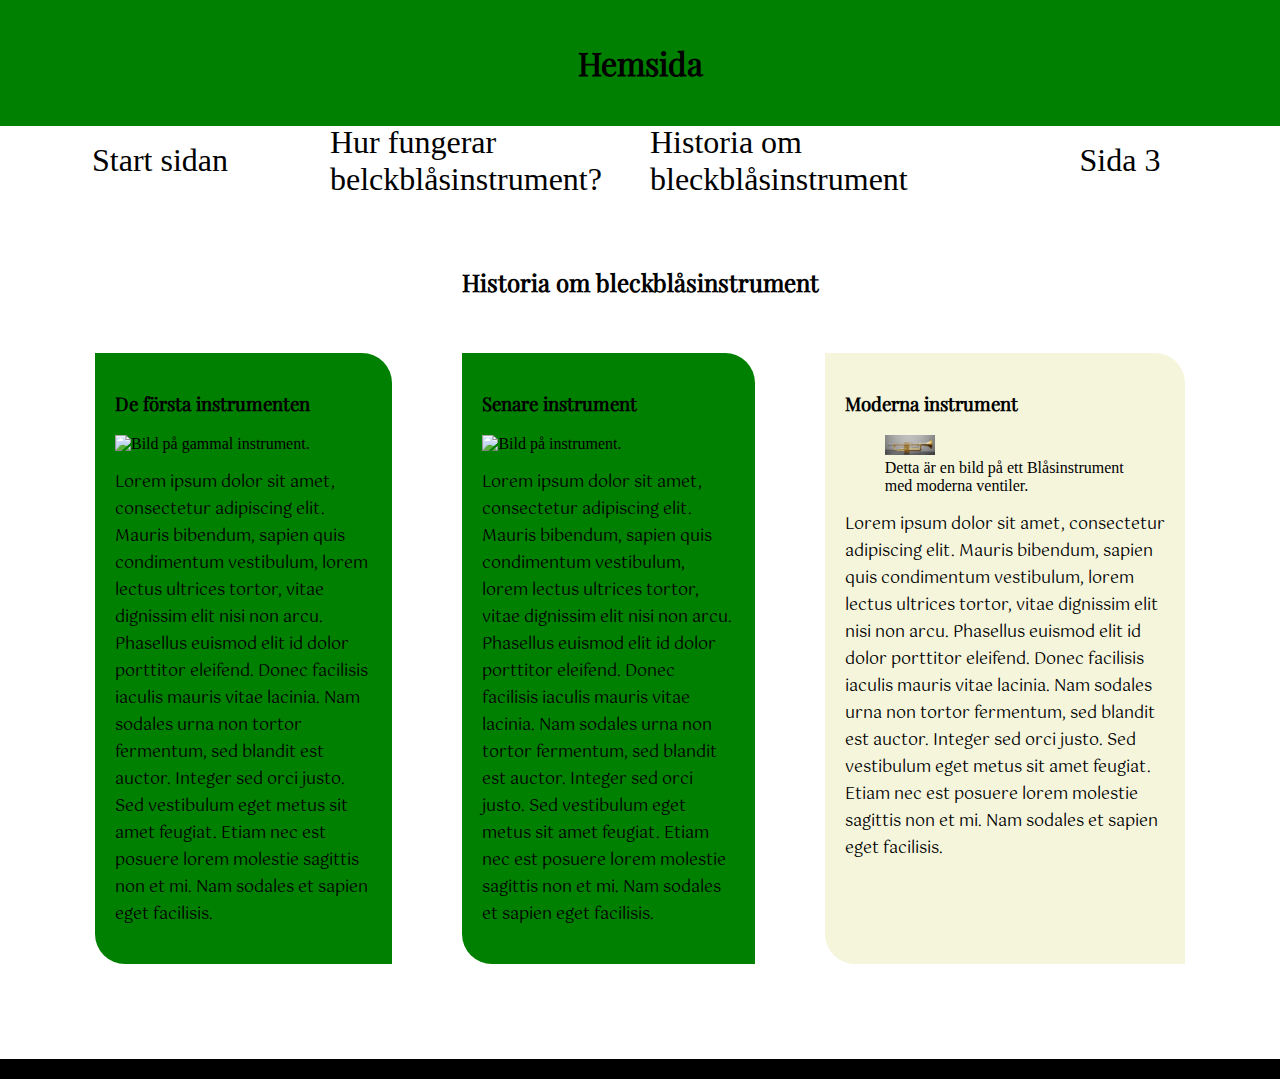
==== historia_om_bleckbalsinstrument.html @ d10e402e "2023-03-24_2" ====
<!DOCTYPE html>
<html lang="en">
<head>
    <meta charset="UTF-8">
    <meta http-equiv="X-UA-Compatible" content="IE=edge">
    <meta name="viewport" content="width=device-width, initial-scale=1.0">
    <title>Historia om bleckblåsinstrument</title>
    <link href="https://fonts.googleapis.com/icon?family=Material+Icons" rel="stylesheet">  
    <link  rel="stylesheet" href="css/style.css">
</head>
<body>
    <header>
        <h1>Hemsida</h1>
        <button class="meny_knapp">menu</button>
    </header>
    <nav>
        <h2 class="nav_h2">Andra sidor</h2>
        <a class="nav_a" href="index.html">Start sidan</a>
        <a class="nav_a" href="hur_fungerar_blekblasinstrument.html">Hur fungerar belckblåsinstrument?</a>
        <a class="nav_a" href="historia_om_bleckbalsinstrument.html">Historia om bleckblåsinstrument</a>
        <a class="nav_a" href="sida3.html">Sida 3</a>
    </nav>
    <div class="lager"></div>
    <main class="main_historia">
        <h2 class="h2_historia">Historia om bleckblåsinstrument</h2>

        <article class="historia_article" id="forsta">
            <h3>De första instrumenten</h3>
            
            <img src="" alt="Bild på gammal instrument.">
            
            <p>Lorem ipsum dolor sit amet, consectetur adipiscing elit. Mauris bibendum, sapien quis condimentum vestibulum, lorem lectus ultrices tortor, vitae dignissim elit nisi non arcu. Phasellus euismod elit id dolor porttitor eleifend. Donec facilisis iaculis mauris vitae lacinia. Nam sodales urna non tortor fermentum, sed blandit est auctor. Integer sed orci justo. Sed vestibulum eget metus sit amet feugiat. Etiam nec est posuere lorem molestie sagittis non et mi. Nam sodales et sapien eget facilisis.

            </p>
        </article>

        <article  class="historia_article" id="senare">
            <h3>Senare instrument</h3>
            
            <img src="" alt="Bild på instrument.">
            
            <p>Lorem ipsum dolor sit amet, consectetur adipiscing elit. Mauris bibendum, sapien quis condimentum vestibulum, lorem lectus ultrices tortor, vitae dignissim elit nisi non arcu. Phasellus euismod elit id dolor porttitor eleifend. Donec facilisis iaculis mauris vitae lacinia. Nam sodales urna non tortor fermentum, sed blandit est auctor. Integer sed orci justo. Sed vestibulum eget metus sit amet feugiat. Etiam nec est posuere lorem molestie sagittis non et mi. Nam sodales et sapien eget facilisis.

            </p>
        </article>

        <article class="historia_article" id="moderna">
            <h3>Moderna instrument</h3>
            <figure>
            <img src="img/trumpet.jpg" alt="En modern trumpet">
            <figcaption>Detta är en bild på ett Blåsinstrument med moderna ventiler.</figcaption>
            </figure>
            
            <p>Lorem ipsum dolor sit amet, consectetur adipiscing elit. Mauris bibendum, sapien quis condimentum vestibulum, lorem lectus ultrices tortor, vitae dignissim elit nisi non arcu. Phasellus euismod elit id dolor porttitor eleifend. Donec facilisis iaculis mauris vitae lacinia. Nam sodales urna non tortor fermentum, sed blandit est auctor. Integer sed orci justo. Sed vestibulum eget metus sit amet feugiat. Etiam nec est posuere lorem molestie sagittis non et mi. Nam sodales et sapien eget facilisis.

            </p>
        </article>
    </main>


    
    <footer>
        
    </footer>

    
    
    <script src="js/main.js"></script>    


</body>
</html>
---- css/style.css ----
@font-face {
    font-family: 'playfair_display';
    src: url('../fonter/PlayfairDisplay-Regular.ttf');
}

@font-face {
    font-family: 'gotu';
    src: url('../fonter/Gotu-Regular.ttf');
}

h1{
    font-family: 'playfair_display';
    font-weight: 900;
}

h2{
    font-family: 'playfair_display';
    font-weight: 800;
}

h3{
    
    font-family: 'playfair_display';
}
p{
    font-family: 'gotu';
}

body{
    margin: 0px;
    display: grid;

    grid-template-areas: 
    "hd"
    "nav"
    "main"
    "ft"
    ;
}
header{
    padding: 20px;
    background-color: green;
    display: flex;
    justify-content: center;
    grid-area: hd;
}



nav{
    display: flex;
    grid-area: nav;
    height: 60px;
    /* background-color: black; */
}

main{
    
    grid-area: main;
    margin: 20px;
    padding: 40px;
    
}

.hur_h2{
    grid-area: h2;
}

.main_hur{
    display: grid;
    grid-template-columns: 100%;
    grid-template-areas: 
    "h2"
    "natur"
    "grepp"
    "ft"
    ;
}

img{
    width: 50px;
}


footer{
    grid-area: ft;
    height: 20px;
    background-color: black;
}

.nav_a{
    background-color: white;
    color: black;
    text-decoration: none;
    width: 25%;
    display: flex;
    justify-content: center;
    align-items: center;
    height: 50px;
    padding: 10px;
    font-size: 2rem;

}

.nav_a:hover{
    background-color: rgb(201, 201, 201);
    transition: 2s;
}

.meny_knapp{
    display: none;
}



.nav_h2{
    display: none;
}


button:hover{
    cursor: pointer;
} 

.greppsystem_div{
    background-color: blueviolet;
    border-radius: 0px 30px 0px 30px;
    padding: 20px;
    margin: 30px;
    
}


.naturtonserien{
    width: 30px;
    border-radius: 0px 30px 0px 30px;
    grid-area: natur;

}

.trumpet{
    width: 30px;
}

.trombon{
    width: 10vw;
    border-radius: 0px 30px 0px 30px;
}

.hur_fungerar{
    width: 65%;
    border-radius: 0px 30px 0px 30px;
    background-color: gold;
    padding: 15px;
    margin: 20px;
}


#greppsystem{
    width: auto;
    grid-area: grepp;
    display: grid;

    grid-template-areas: 
    "grepp grepp grepp"
    "gaffel svenska drag"
    ;
    
}

.h3_grepp{
    grid-area: grepp;
}

#gaffelgrepp{
    grid-area: gaffel;
}

#svenskagrepp{
    grid-area: svenska;
}

#dragbygel{
    grid-area: drag;
}

.main_historia{
    display: grid;

    grid-template-areas: 
        " h2_hi h2_hi h2_hi"
        "fo se mo"
        
    ;

}

.h2_historia{
    grid-area: h2_hi;
    display: flex;
    justify-content: center;

}


.historia_article{
    margin: 35px;
    padding: 20px;
    border-radius: 0px 30px 0px 30px;
}

#forsta{
    background-color: green;  
    grid-area: fo;
}

#senare{
    background-color: green;
    grid-area: se;
}


#moderna{
    background-color: beige;
    grid-area: mo;
}


@media screen and (max-width: 600px) {

    .meny_knapp{
        display: block;
        font-size: 4rem;
        font-family: 'Material Icons';
        border: none;
    }

    header{
        justify-content: space-between;
    }

    .nav_a{
        border: none;
        height: auto;
        margin: 20px;
        width: auto; 
        padding: 10px;
    }

    nav{
        top: -190vh;
        right: 0px;
        position: fixed;
        background-color: pink;
        height: 75vh;
        width: 100%;
        transition: 1s;
        display: flex;
        flex-direction: column;
        align-items: center;
        z-index: 2;
    }


    .nav_transition{
        top: 0vw;
        transition: 1s;
    }
    .lager{
        z-index: -1;
        display: none;
    }
    
    .lager_show{
        z-index: 1;
        background-color: rgba(0, 0, 0, 0.7);
        position: fixed;
        display: block;
        width: 100%;
        height: 100%;
    }
    .nav_h2{
        display: block;
    }


    .main_historia{
    
        grid-template-areas: 
            " h2_hi"
            "fo "
            "se "
            "mo"
            
        ;
    
    }

    
#greppsystem{
    grid-template-areas: 
    "grepp"
    "gaffel" 
    "svenska" 
    "drag"
    ;
}

    
    
}
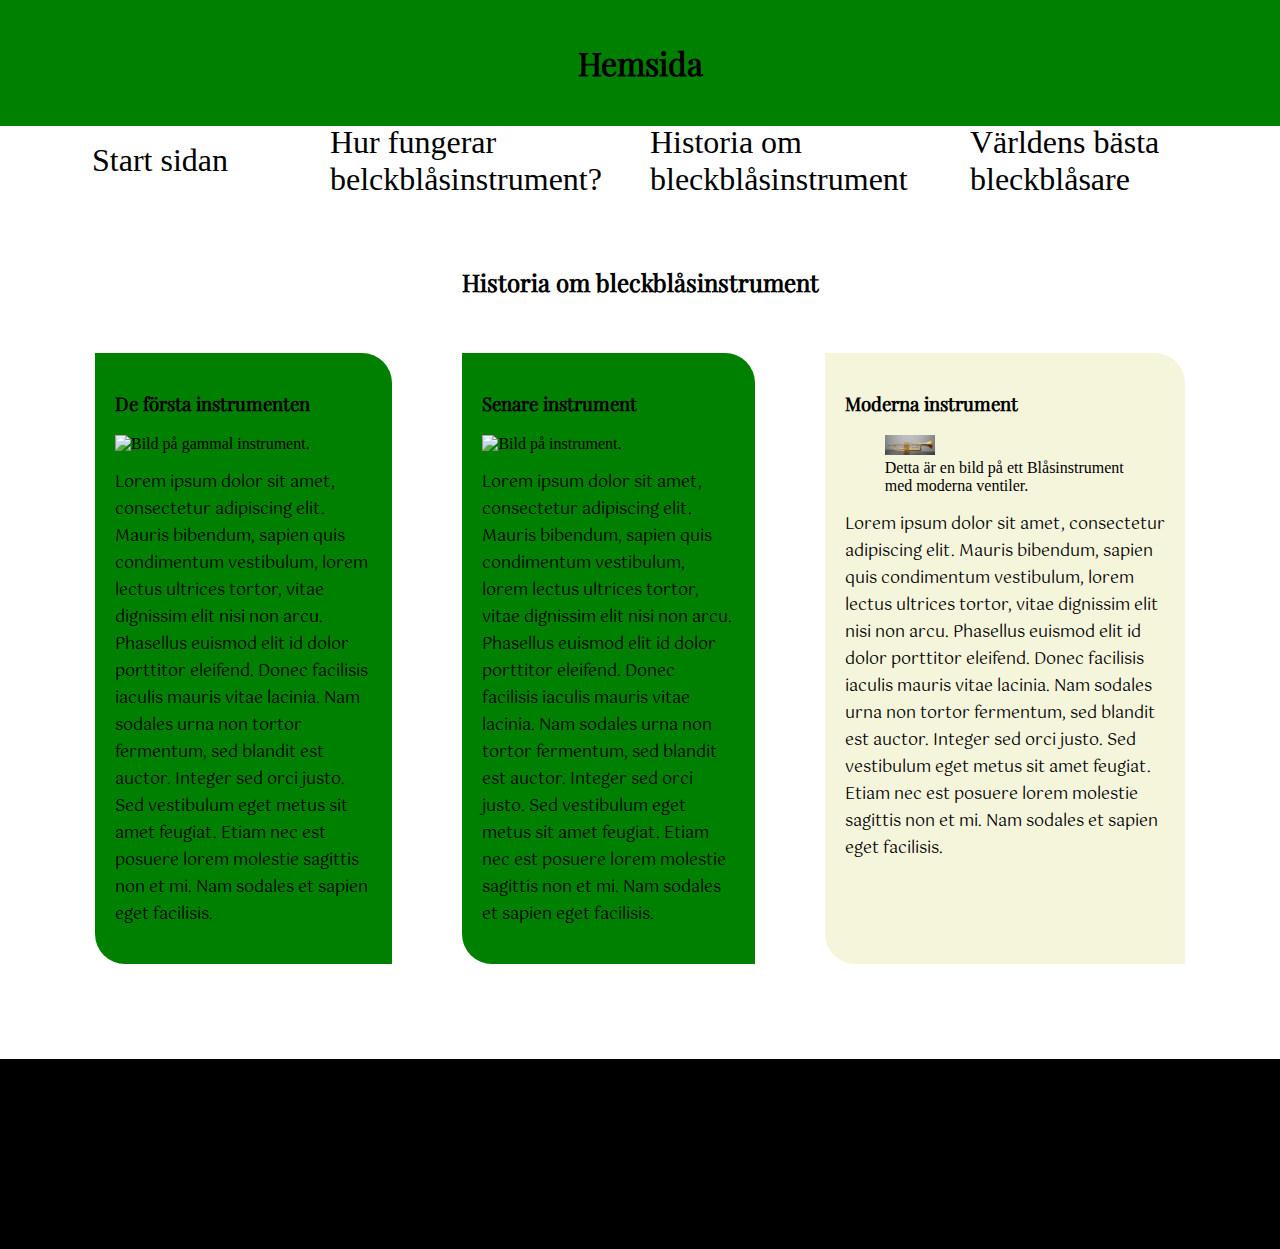
==== commit 274f2cd4: "sida 4" ====
--- a/historia_om_bleckbalsinstrument.html
+++ b/historia_om_bleckbalsinstrument.html
@@ -18,7 +18,7 @@
         <a class="nav_a" href="index.html">Start sidan</a>
         <a class="nav_a" href="hur_fungerar_blekblasinstrument.html">Hur fungerar belckblåsinstrument?</a>
         <a class="nav_a" href="historia_om_bleckbalsinstrument.html">Historia om bleckblåsinstrument</a>
-        <a class="nav_a" href="sida3.html">Sida 3</a>
+        <a class="nav_a" href="varldens_basta_bleckblasare.html">Världens bästa bleckblåsare</a>
     </nav>
     <div class="lager"></div>
     <main class="main_historia">
--- a/css/style.css
+++ b/css/style.css
@@ -30,7 +30,7 @@
 body{
     margin: 0px;
     display: grid;
-
+    grid-template-columns: 100%;
     grid-template-areas: 
     "hd"
     "nav"
@@ -85,7 +85,7 @@
 
 footer{
     grid-area: ft;
-    height: 20px;
+    height: 190px;
     background-color: black;
 }
 
@@ -224,6 +224,44 @@
 #moderna{
     background-color: beige;
     grid-area: mo;
+}
+
+
+#article_basta{
+    display: flex;
+    flex-direction: row;
+    border-radius: 0px 30px 0px 30px;
+    background-color: aqua;
+    width: 90%;
+    padding: 30px;
+    flex-wrap: wrap;
+    justify-content: center;
+    
+}
+
+.div_basta{
+    background-color: gray;
+    border-radius: 0px 30px 0px 30px;
+    margin: 30px;
+    padding: 20px;
+}
+
+
+.basta_spelare{
+    border-radius: 0px 30px 0px 30px;
+    width: 10rem;
+    filter: grayscale(50%);
+    filter: blur(0.5px);
+    filter: hue-rotate(-10deg);
+}
+
+.break{
+    width: 100%;
+}
+
+.visa_mindre{
+    font-size: 1.5rem;
+    cursor: pointer;
 }
 
 
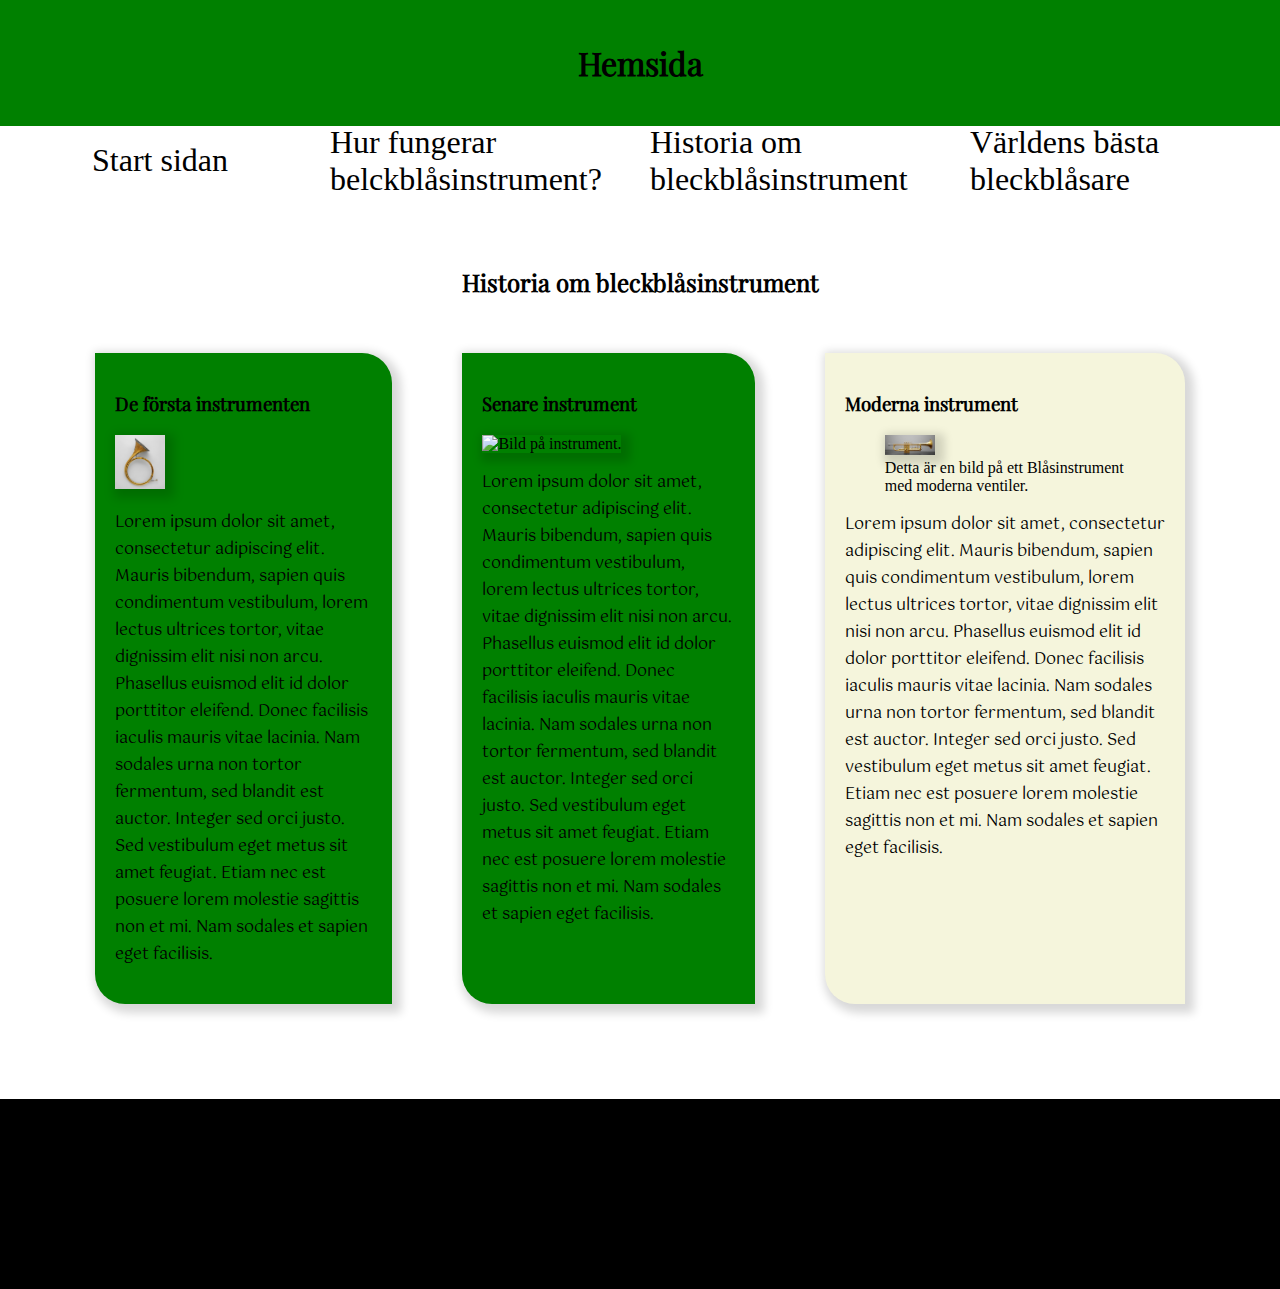
==== commit 7af3562e: "Sida 4 och js" ====
--- a/historia_om_bleckbalsinstrument.html
+++ b/historia_om_bleckbalsinstrument.html
@@ -27,7 +27,7 @@
         <article class="historia_article" id="forsta">
             <h3>De första instrumenten</h3>
             
-            <img src="" alt="Bild på gammal instrument.">
+            <img src="img/horn.jpg" alt="Bild på gammal instrument.">
             
             <p>Lorem ipsum dolor sit amet, consectetur adipiscing elit. Mauris bibendum, sapien quis condimentum vestibulum, lorem lectus ultrices tortor, vitae dignissim elit nisi non arcu. Phasellus euismod elit id dolor porttitor eleifend. Donec facilisis iaculis mauris vitae lacinia. Nam sodales urna non tortor fermentum, sed blandit est auctor. Integer sed orci justo. Sed vestibulum eget metus sit amet feugiat. Etiam nec est posuere lorem molestie sagittis non et mi. Nam sodales et sapien eget facilisis.
 
--- a/css/style.css
+++ b/css/style.css
@@ -38,6 +38,7 @@
     "ft"
     ;
 }
+
 header{
     padding: 20px;
     background-color: green;
@@ -45,8 +46,6 @@
     justify-content: center;
     grid-area: hd;
 }
-
-
 
 nav{
     display: flex;
@@ -55,8 +54,15 @@
     /* background-color: black; */
 }
 
+div{
+    box-shadow: 4px 4px 10px 5px rgba(0, 0, 0, 0.155)
+}
+
+article{
+    box-shadow: 4px 4px 10px 5px rgba(0, 0, 0, 0.155)
+}
+
 main{
-    
     grid-area: main;
     margin: 20px;
     padding: 40px;
@@ -80,6 +86,7 @@
 
 img{
     width: 50px;
+    box-shadow: 4px 4px 10px 5px rgba(0, 0, 0, 0.155)
 }
 
 
@@ -149,11 +156,11 @@
 }
 
 .hur_fungerar{
-    width: 65%;
+
     border-radius: 0px 30px 0px 30px;
     background-color: gold;
-    padding: 15px;
-    margin: 20px;
+    padding: 50px;
+    margin: 60px;
 }
 
 
@@ -229,10 +236,11 @@
 
 #article_basta{
     display: flex;
+    margin: 10px;
     flex-direction: row;
     border-radius: 0px 30px 0px 30px;
     background-color: aqua;
-    width: 90%;
+    width: fit-content;
     padding: 30px;
     flex-wrap: wrap;
     justify-content: center;
@@ -246,10 +254,21 @@
     padding: 20px;
 }
 
+.inte_visa{
+    background-color: gray;
+    border-radius: 0px 30px 0px 30px;
+    margin: 30px;
+    padding: 20px;
+    display: none;
+}
+.visa_inte{
+    display: block;
+}
+
 
 .basta_spelare{
     border-radius: 0px 30px 0px 30px;
-    width: 10rem;
+    /* width: 10rem; */
     filter: grayscale(50%);
     filter: blur(0.5px);
     filter: hue-rotate(-10deg);
@@ -259,10 +278,12 @@
     width: 100%;
 }
 
-.visa_mindre{
+#visa_mer{
     font-size: 1.5rem;
     cursor: pointer;
 }
+
+
 
 
 @media screen and (max-width: 600px) {
@@ -272,6 +293,7 @@
         font-size: 4rem;
         font-family: 'Material Icons';
         border: none;
+        box-shadow: 4px 4px 10px 5px rgba(0, 0, 0, 0.155)
     }
 
     header{
@@ -335,16 +357,41 @@
     
     }
 
-    
-#greppsystem{
-    grid-template-areas: 
-    "grepp"
-    "gaffel" 
-    "svenska" 
-    "drag"
-    ;
-}
-
+    main{
+
+        padding: 0px;
+    }
+
+    .hur_fungerar{
+    padding: 15px;
+    margin: 20px;
+    }
+
+    #greppsystem{
+        grid-template-areas: 
+        "grepp"
+        "gaffel" 
+        "svenska" 
+        "drag"
+        ;
+    }
+
+    .div_basta{
+        width: 90%;
+        margin: 20px;
+        padding: 15px;
+    }
+
+    .inte_visa{
+        width: 90%;
+        margin: 20px;
+        padding: 15px;
+    }
+
+    .basta_spelare{
+        width: 100%;
+    }
+    
     
     
 }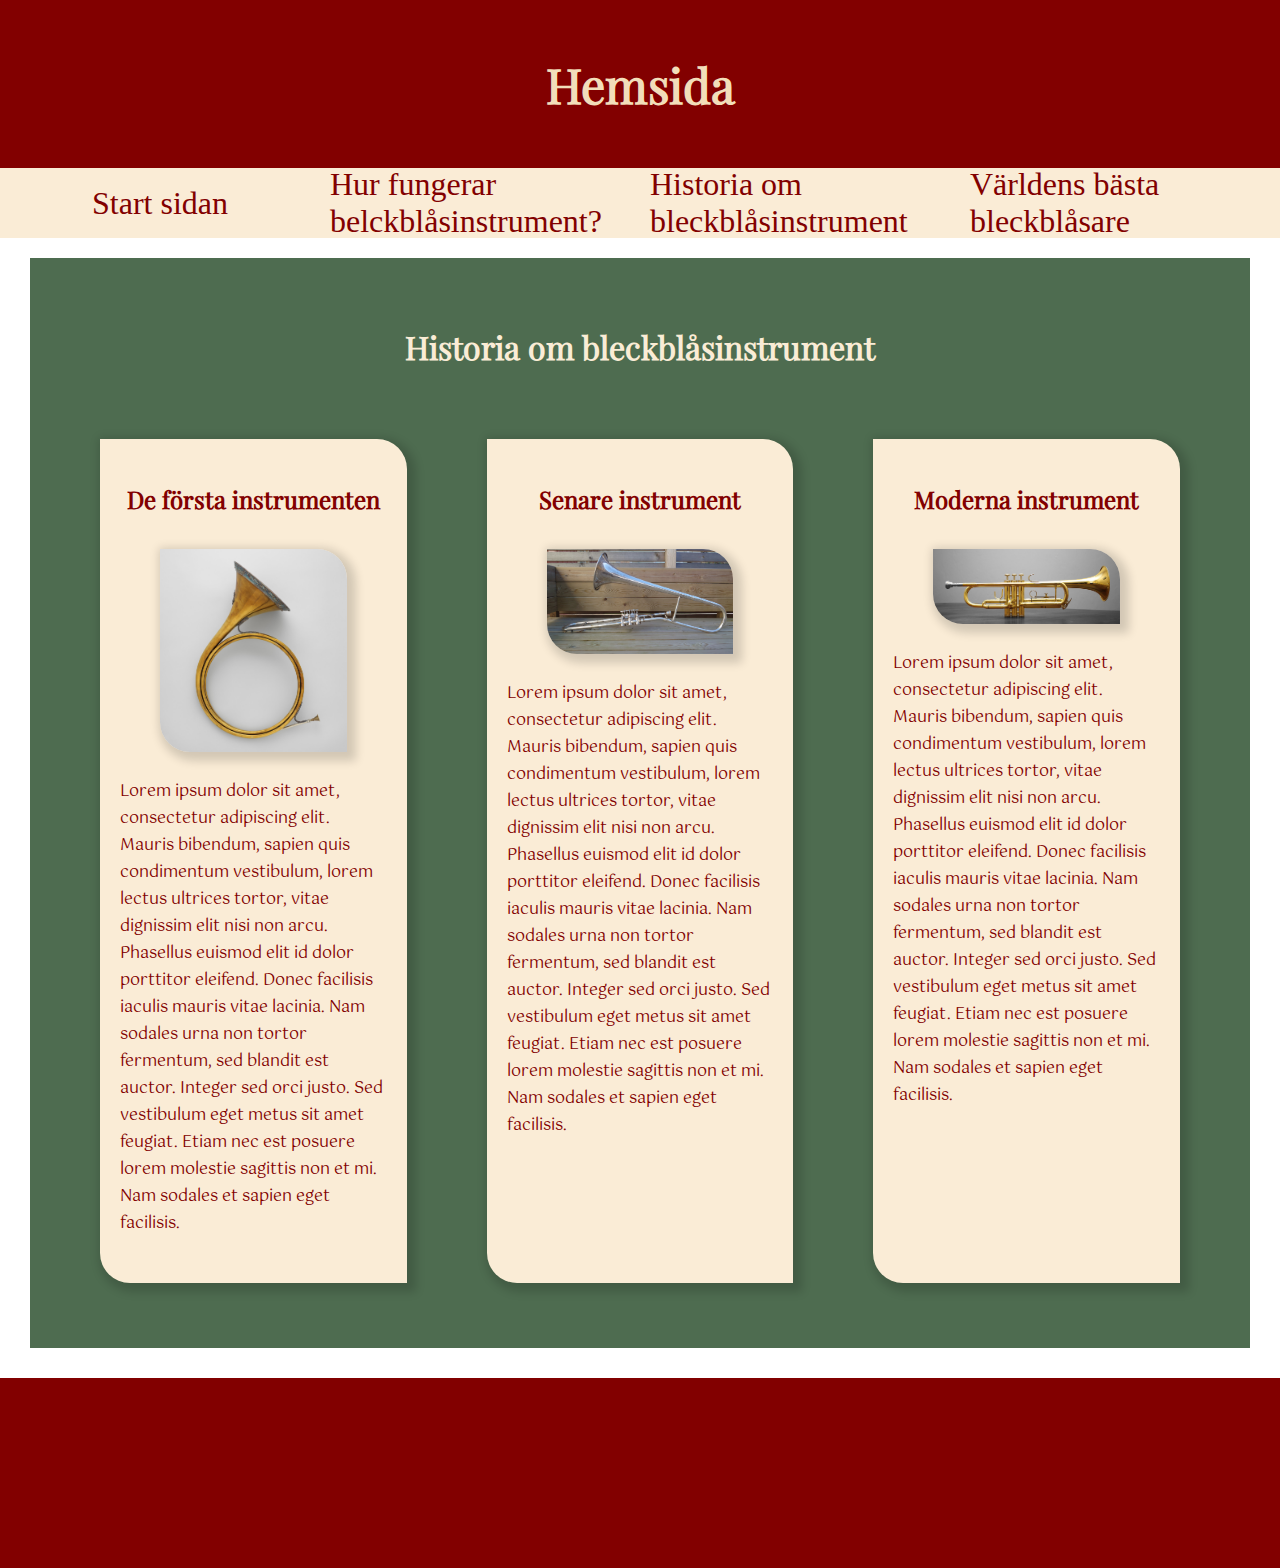
==== commit 67b8c7ab: "2023-04-01" ====
--- a/historia_om_bleckbalsinstrument.html
+++ b/historia_om_bleckbalsinstrument.html
@@ -5,9 +5,9 @@
     <meta http-equiv="X-UA-Compatible" content="IE=edge">
     <meta name="viewport" content="width=device-width, initial-scale=1.0">
     <title>Historia om bleckblåsinstrument</title>
-    <link href="https://fonts.googleapis.com/icon?family=Material+Icons" rel="stylesheet">  
     <link  rel="stylesheet" href="css/style.css">
 </head>
+
 <body>
     <header>
         <h1>Hemsida</h1>
@@ -21,39 +21,31 @@
         <a class="nav_a" href="varldens_basta_bleckblasare.html">Världens bästa bleckblåsare</a>
     </nav>
     <div class="lager"></div>
+
     <main class="main_historia">
         <h2 class="h2_historia">Historia om bleckblåsinstrument</h2>
 
         <article class="historia_article" id="forsta">
             <h3>De första instrumenten</h3>
             
-            <img src="img/horn.jpg" alt="Bild på gammal instrument.">
+            <img class="historia_bild" src="img/horn.jpg" alt="Bild på gammalt instrument.">
             
-            <p>Lorem ipsum dolor sit amet, consectetur adipiscing elit. Mauris bibendum, sapien quis condimentum vestibulum, lorem lectus ultrices tortor, vitae dignissim elit nisi non arcu. Phasellus euismod elit id dolor porttitor eleifend. Donec facilisis iaculis mauris vitae lacinia. Nam sodales urna non tortor fermentum, sed blandit est auctor. Integer sed orci justo. Sed vestibulum eget metus sit amet feugiat. Etiam nec est posuere lorem molestie sagittis non et mi. Nam sodales et sapien eget facilisis.
-
-            </p>
+            <p>Lorem ipsum dolor sit amet, consectetur adipiscing elit. Mauris bibendum, sapien quis condimentum vestibulum, lorem lectus ultrices tortor, vitae dignissim elit nisi non arcu. Phasellus euismod elit id dolor porttitor eleifend. Donec facilisis iaculis mauris vitae lacinia. Nam sodales urna non tortor fermentum, sed blandit est auctor. Integer sed orci justo. Sed vestibulum eget metus sit amet feugiat. Etiam nec est posuere lorem molestie sagittis non et mi. Nam sodales et sapien eget facilisis.</p>
         </article>
 
         <article  class="historia_article" id="senare">
             <h3>Senare instrument</h3>
             
-            <img src="" alt="Bild på instrument.">
+            <img class="historia_bild" src="/img/ventilbasun.JPG" alt="Bild på ett relativt gammalt instrument">
             
-            <p>Lorem ipsum dolor sit amet, consectetur adipiscing elit. Mauris bibendum, sapien quis condimentum vestibulum, lorem lectus ultrices tortor, vitae dignissim elit nisi non arcu. Phasellus euismod elit id dolor porttitor eleifend. Donec facilisis iaculis mauris vitae lacinia. Nam sodales urna non tortor fermentum, sed blandit est auctor. Integer sed orci justo. Sed vestibulum eget metus sit amet feugiat. Etiam nec est posuere lorem molestie sagittis non et mi. Nam sodales et sapien eget facilisis.
-
-            </p>
+            <p>Lorem ipsum dolor sit amet, consectetur adipiscing elit. Mauris bibendum, sapien quis condimentum vestibulum, lorem lectus ultrices tortor, vitae dignissim elit nisi non arcu. Phasellus euismod elit id dolor porttitor eleifend. Donec facilisis iaculis mauris vitae lacinia. Nam sodales urna non tortor fermentum, sed blandit est auctor. Integer sed orci justo. Sed vestibulum eget metus sit amet feugiat. Etiam nec est posuere lorem molestie sagittis non et mi. Nam sodales et sapien eget facilisis.</p>
         </article>
 
         <article class="historia_article" id="moderna">
             <h3>Moderna instrument</h3>
-            <figure>
-            <img src="img/trumpet.jpg" alt="En modern trumpet">
-            <figcaption>Detta är en bild på ett Blåsinstrument med moderna ventiler.</figcaption>
-            </figure>
+            <img class="historia_bild" src="img/trumpet.jpg" alt="En modern trumpet">
             
-            <p>Lorem ipsum dolor sit amet, consectetur adipiscing elit. Mauris bibendum, sapien quis condimentum vestibulum, lorem lectus ultrices tortor, vitae dignissim elit nisi non arcu. Phasellus euismod elit id dolor porttitor eleifend. Donec facilisis iaculis mauris vitae lacinia. Nam sodales urna non tortor fermentum, sed blandit est auctor. Integer sed orci justo. Sed vestibulum eget metus sit amet feugiat. Etiam nec est posuere lorem molestie sagittis non et mi. Nam sodales et sapien eget facilisis.
-
-            </p>
+            <p>Lorem ipsum dolor sit amet, consectetur adipiscing elit. Mauris bibendum, sapien quis condimentum vestibulum, lorem lectus ultrices tortor, vitae dignissim elit nisi non arcu. Phasellus euismod elit id dolor porttitor eleifend. Donec facilisis iaculis mauris vitae lacinia. Nam sodales urna non tortor fermentum, sed blandit est auctor. Integer sed orci justo. Sed vestibulum eget metus sit amet feugiat. Etiam nec est posuere lorem molestie sagittis non et mi. Nam sodales et sapien eget facilisis.</p>
         </article>
     </main>
 
@@ -69,4 +61,5 @@
 
 
 </body>
+
 </html>--- a/css/style.css
+++ b/css/style.css
@@ -1,30 +1,54 @@
 
 @font-face {
     font-family: 'playfair_display';
-    src: url('../fonter/PlayfairDisplay-Regular.ttf');
+    src: url(../fonter/PlayfairDisplay-Regular.ttf);
 }
 
 @font-face {
     font-family: 'gotu';
-    src: url('../fonter/Gotu-Regular.ttf');
+    src: url(../fonter/Gotu-Regular.ttf);
+}
+
+@font-face {
+    font-family: 'Material Icons';
+    font-style: normal;
+    font-weight: 400;
+    src: url(../fonter/flUhRq6tzZclQEJ-Vdg-IuiaDsNc.woff2) format('woff2');
 }
 
 h1{
     font-family: 'playfair_display';
     font-weight: 900;
+    color: rgb(242, 222, 186);
+    font-size: 3em;
 }
 
 h2{
     font-family: 'playfair_display';
     font-weight: 800;
+    color: rgb(250, 236, 214);
+    font-size: 2em;
 }
 
 h3{
     
     font-family: 'playfair_display';
+    color: rgb(130, 0, 0);
+    font-size: 1.5em;
+}
+h4{
+    font-family: 'playfair_display';
+    color: rgb(130, 0, 0);
+    font-size: 1.25em;
 }
 p{
     font-family: 'gotu';
+    color: rgb(130, 0, 0);
+}
+
+figcaption{
+    font-family: 'gotu';
+    color: rgb(130, 0, 0);
 }
 
 body{
@@ -41,7 +65,7 @@
 
 header{
     padding: 20px;
-    background-color: green;
+    background-color: rgb(130, 0, 0);
     display: flex;
     justify-content: center;
     grid-area: hd;
@@ -51,7 +75,7 @@
     display: flex;
     grid-area: nav;
     height: 60px;
-    /* background-color: black; */
+
 }
 
 div{
@@ -64,8 +88,12 @@
 
 main{
     grid-area: main;
-    margin: 20px;
+    display: flex;
+    flex-direction: column;
+    align-items: center;
+    margin: 30px;
     padding: 40px;
+    background-color: rgb(78, 108, 80);
     
 }
 
@@ -73,32 +101,32 @@
     grid-area: h2;
 }
 
+.index_bild{
+    width: 90%;
+}
+
 .main_hur{
-    display: grid;
-    grid-template-columns: 100%;
-    grid-template-areas: 
-    "h2"
-    "natur"
-    "grepp"
-    "ft"
-    ;
+    display: flex;
+    flex-direction: column;
+    align-items: center;
+
 }
 
 img{
-    width: 50px;
-    box-shadow: 4px 4px 10px 5px rgba(0, 0, 0, 0.155)
+    box-shadow: 4px 4px 10px 5px rgba(0, 0, 0, 0.155);
+    border-radius: 0px 30px 0px 30px;
 }
 
 
 footer{
     grid-area: ft;
     height: 190px;
-    background-color: black;
+    background-color: rgb(130, 0, 0);
 }
 
 .nav_a{
-    background-color: white;
-    color: black;
+    background-color: rgb(250, 236, 214);
+    color: rgb(130, 0, 0);
     text-decoration: none;
     width: 25%;
     display: flex;
@@ -126,46 +154,39 @@
 }
 
 
-button:hover{
-    cursor: pointer;
-} 
-
 .greppsystem_div{
-    background-color: blueviolet;
+    background-color: rgb(242, 222, 186);
+    width: fit-content;
     border-radius: 0px 30px 0px 30px;
     padding: 20px;
     margin: 30px;
+    display: flex;
+    flex-direction: column;
+    align-items: center;
     
 }
 
 
 .naturtonserien{
-    width: 30px;
-    border-radius: 0px 30px 0px 30px;
-    grid-area: natur;
-
-}
-
-.trumpet{
-    width: 30px;
-}
-
-.trombon{
-    width: 10vw;
-    border-radius: 0px 30px 0px 30px;
+    width: auto;
+    border-radius: 0px 30px 0px 30px;
+
+}
+
+.instrument_hurfungerar{
+    width: 90%;
 }
 
 .hur_fungerar{
-
-    border-radius: 0px 30px 0px 30px;
-    background-color: gold;
+    border-radius: 0px 30px 0px 30px;
+    background-color: rgb(250, 236, 214);
     padding: 50px;
-    margin: 60px;
+    margin: 30px;
+    width: 90%;
 }
 
 
 #greppsystem{
-    width: auto;
     grid-area: grepp;
     display: grid;
 
@@ -194,6 +215,8 @@
 
 .main_historia{
     display: grid;
+    grid-template-columns: 1fr 1fr 1fr;
+    gap: 20px;
 
     grid-template-areas: 
         " h2_hi h2_hi h2_hi"
@@ -210,36 +233,45 @@
 
 }
 
+.historia_bild{
+    width: 70%;
+}
+
 
 .historia_article{
-    margin: 35px;
+    
+    margin: 30px;
     padding: 20px;
     border-radius: 0px 30px 0px 30px;
+    background-color: rgb(250, 236, 214);
+    height: 90%;
+    gap: 10px;
+
+   display: flex;
+   flex-direction: column;
+   align-items: center;
 }
 
 #forsta{
-    background-color: green;  
     grid-area: fo;
 }
 
 #senare{
-    background-color: green;
     grid-area: se;
 }
 
 
 #moderna{
-    background-color: beige;
     grid-area: mo;
 }
 
 
 #article_basta{
     display: flex;
-    margin: 10px;
+    margin: 30px;
     flex-direction: row;
     border-radius: 0px 30px 0px 30px;
-    background-color: aqua;
+    background-color: rgb(250, 236, 214);
     width: fit-content;
     padding: 30px;
     flex-wrap: wrap;
@@ -248,27 +280,25 @@
 }
 
 .div_basta{
-    background-color: gray;
+    background-color: rgb(242, 222, 186);
     border-radius: 0px 30px 0px 30px;
     margin: 30px;
     padding: 20px;
-}
-
-.inte_visa{
-    background-color: gray;
-    border-radius: 0px 30px 0px 30px;
-    margin: 30px;
-    padding: 20px;
+    width: 250px;
+}
+
+.visa_inte{
     display: none;
 }
-.visa_inte{
+
+.visa{
     display: block;
 }
 
 
+
 .basta_spelare{
-    border-radius: 0px 30px 0px 30px;
-    /* width: 10rem; */
+    width: 200px;
     filter: grayscale(50%);
     filter: blur(0.5px);
     filter: hue-rotate(-10deg);
@@ -288,9 +318,19 @@
 
 @media screen and (max-width: 600px) {
 
+    p{
+        font-size: 0.8em;
+    }
+
+    figcaption{
+        font-size: 0.8em;
+    }
+
     .meny_knapp{
         display: block;
         font-size: 4rem;
+        height: 2em;
+        width: 2em;
         font-family: 'Material Icons';
         border: none;
         box-shadow: 4px 4px 10px 5px rgba(0, 0, 0, 0.155)
@@ -359,7 +399,8 @@
 
     main{
 
-        padding: 0px;
+        padding: 20px;
+        
     }
 
     .hur_fungerar{
@@ -382,16 +423,21 @@
         padding: 15px;
     }
 
-    .inte_visa{
-        width: 90%;
-        margin: 20px;
-        padding: 15px;
-    }
-
     .basta_spelare{
         width: 100%;
     }
-    
-    
-    
-}+
+    .naturtonserien{
+    width: 90%;
+    }
+      
+    .greppsystem_div{
+    padding: 10px;
+    margin: 10px;
+    
+}
+.instrument_hurfungerar{
+    width: 100%;
+}
+    
+}
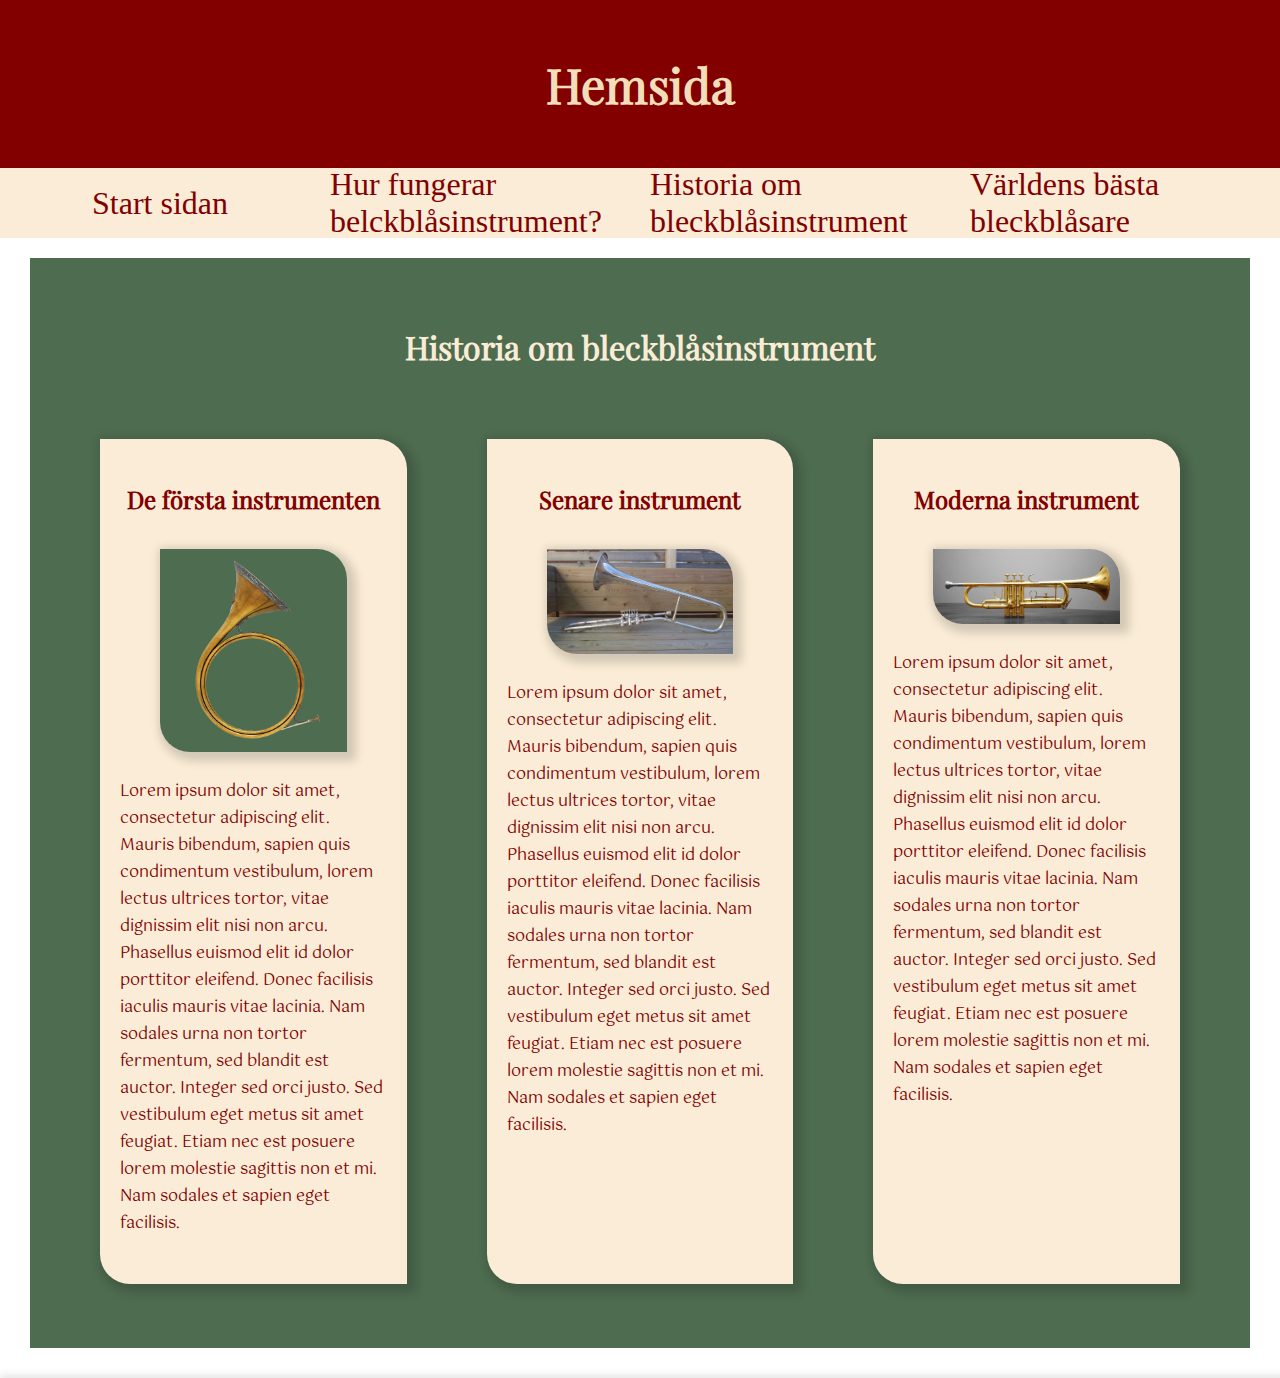
==== commit 7c3b3397: "2023-04-02" ====
--- a/historia_om_bleckbalsinstrument.html
+++ b/historia_om_bleckbalsinstrument.html
@@ -6,6 +6,7 @@
     <meta name="viewport" content="width=device-width, initial-scale=1.0">
     <title>Historia om bleckblåsinstrument</title>
     <link  rel="stylesheet" href="css/style.css">
+    <meta name="description" content="Historian bakom bleckblåsinstrument">
 </head>
 
 <body>
@@ -51,11 +52,6 @@
 
 
     
-    <footer>
-        
-    </footer>
-
-    
     
     <script src="js/main.js"></script>    
 
--- a/css/style.css
+++ b/css/style.css
@@ -79,11 +79,27 @@
 }
 
 div{
-    box-shadow: 4px 4px 10px 5px rgba(0, 0, 0, 0.155)
+    box-shadow: 4px 4px 10px 5px rgba(0, 0, 0, 0.155);
+    border-radius: 0px 30px 0px 30px;
 }
 
 article{
-    box-shadow: 4px 4px 10px 5px rgba(0, 0, 0, 0.155)
+    box-shadow: 4px 4px 10px 5px rgba(0, 0, 0, 0.155);
+    border-radius: 0px 30px 0px 30px;
+}
+
+.fanfar{
+    display: none;
+}
+
+#main_index{
+    gap: 30px;
+}
+
+#om_hemsidan{
+    background-color: rgb(250, 236, 214);
+    padding: 20px;
+    width: 90%;
 }
 
 main{
@@ -145,6 +161,13 @@
 
 .meny_knapp{
     display: none;
+    font-size: 4rem;
+    height: 2em;
+    width: 2em;
+    font-family: 'Material Icons';
+    border: none;
+    box-shadow: 4px 4px 10px 5px rgba(0, 0, 0, 0.155);
+    background-color: rgb(242, 222, 186);
 }
 
 
@@ -157,7 +180,6 @@
 .greppsystem_div{
     background-color: rgb(242, 222, 186);
     width: fit-content;
-    border-radius: 0px 30px 0px 30px;
     padding: 20px;
     margin: 30px;
     display: flex;
@@ -169,7 +191,6 @@
 
 .naturtonserien{
     width: auto;
-    border-radius: 0px 30px 0px 30px;
 
 }
 
@@ -178,7 +199,7 @@
 }
 
 .hur_fungerar{
-    border-radius: 0px 30px 0px 30px;
+   
     background-color: rgb(250, 236, 214);
     padding: 50px;
     margin: 30px;
@@ -242,7 +263,6 @@
     
     margin: 30px;
     padding: 20px;
-    border-radius: 0px 30px 0px 30px;
     background-color: rgb(250, 236, 214);
     height: 90%;
     gap: 10px;
@@ -270,7 +290,7 @@
     display: flex;
     margin: 30px;
     flex-direction: row;
-    border-radius: 0px 30px 0px 30px;
+
     background-color: rgb(250, 236, 214);
     width: fit-content;
     padding: 30px;
@@ -281,7 +301,7 @@
 
 .div_basta{
     background-color: rgb(242, 222, 186);
-    border-radius: 0px 30px 0px 30px;
+
     margin: 30px;
     padding: 20px;
     width: 250px;
@@ -316,7 +336,13 @@
 
 
 
+
+
 @media screen and (max-width: 600px) {
+
+    h2{
+        font-size: 1.75em;
+    }
 
     p{
         font-size: 0.8em;
@@ -328,12 +354,7 @@
 
     .meny_knapp{
         display: block;
-        font-size: 4rem;
-        height: 2em;
-        width: 2em;
-        font-family: 'Material Icons';
-        border: none;
-        box-shadow: 4px 4px 10px 5px rgba(0, 0, 0, 0.155)
+
     }
 
     header{
@@ -367,6 +388,7 @@
         top: 0vw;
         transition: 1s;
     }
+
     .lager{
         z-index: -1;
         display: none;
@@ -380,20 +402,16 @@
         width: 100%;
         height: 100%;
     }
+
     .nav_h2{
         display: block;
     }
 
 
     .main_historia{
-    
-        grid-template-areas: 
-            " h2_hi"
-            "fo "
-            "se "
-            "mo"
-            
-        ;
+        display: flex;
+        flex-direction: column;
+        align-content: center;
     
     }
 
@@ -404,8 +422,8 @@
     }
 
     .hur_fungerar{
-    padding: 15px;
-    margin: 20px;
+        padding: 15px;
+        margin: 20px;
     }
 
     #greppsystem{
@@ -418,9 +436,13 @@
     }
 
     .div_basta{
-        width: 90%;
-        margin: 20px;
-        padding: 15px;
+        width: 100%;
+        margin: 10px;
+        padding: 20px;
+    }
+
+    figure{
+        margin: 0px;
     }
 
     .basta_spelare{
@@ -428,16 +450,17 @@
     }
 
     .naturtonserien{
-    width: 90%;
+        width: 90%;
     }
       
     .greppsystem_div{
-    padding: 10px;
-    margin: 10px;
-    
-}
-.instrument_hurfungerar{
-    width: 100%;
-}
-    
-}
+        padding: 10px;
+        margin: 10px;
+    
+    }
+    .instrument_hurfungerar{
+        width: 100%;
+    }
+
+    
+}
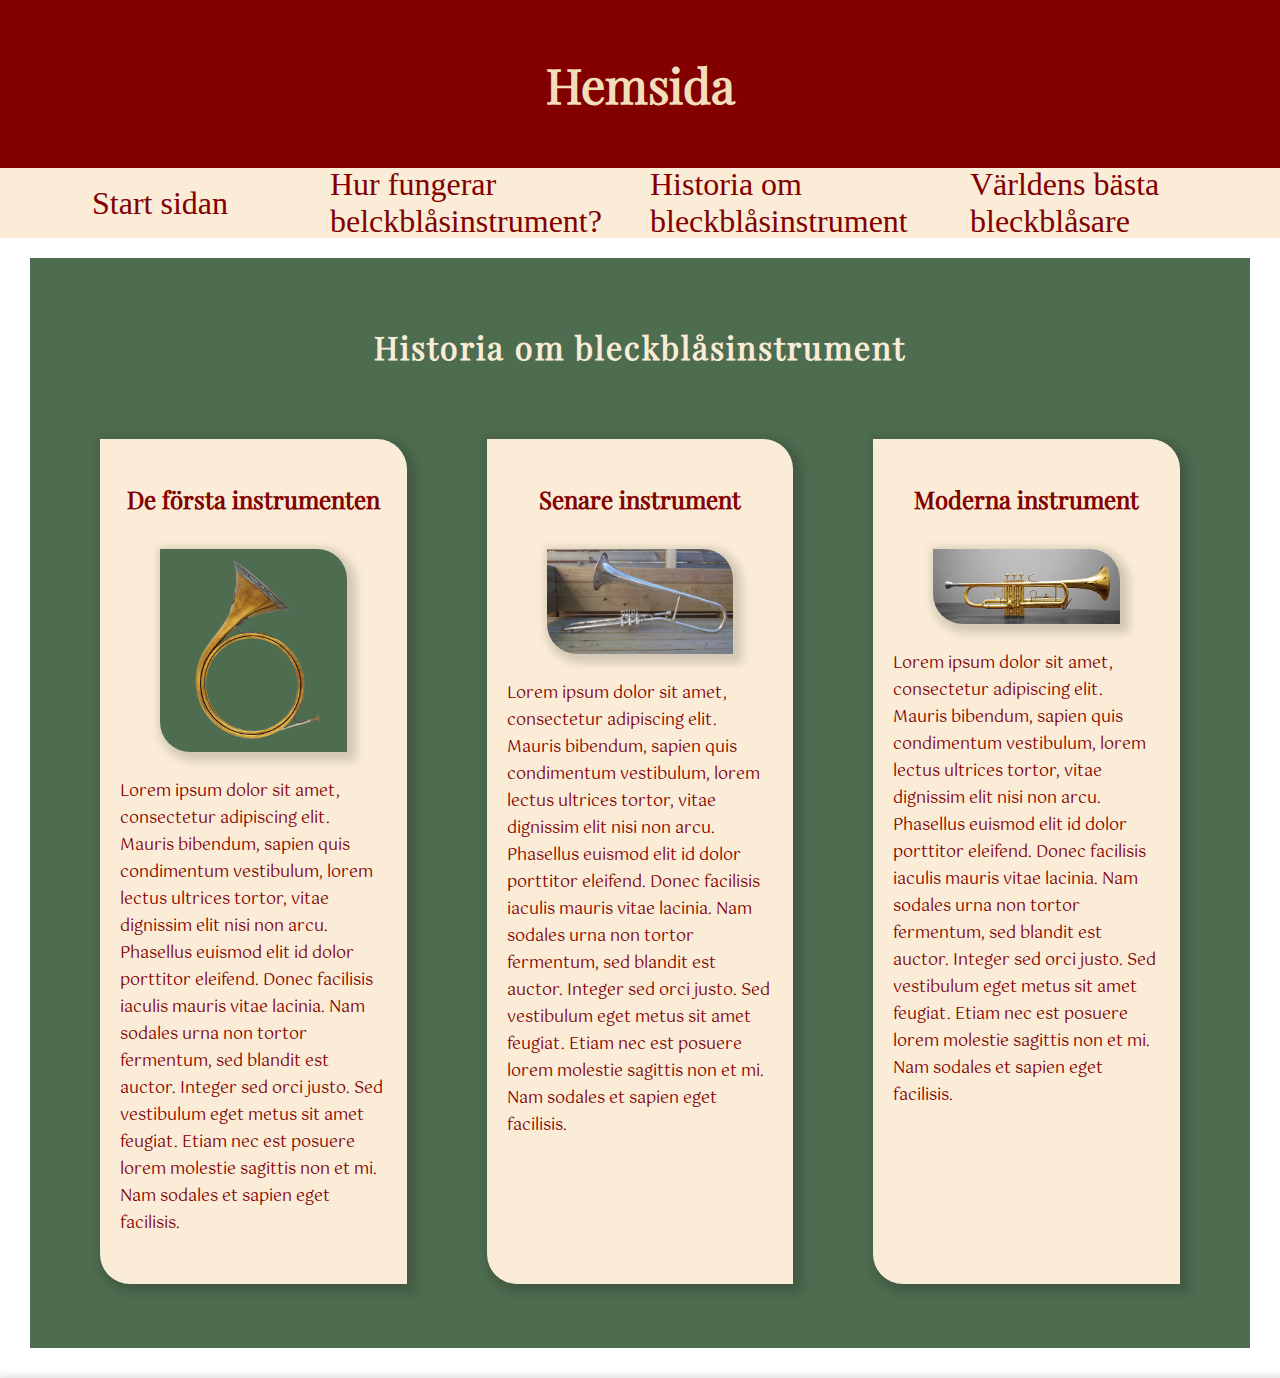
==== commit 14782cd7: "Mobil" ====
--- a/historia_om_bleckbalsinstrument.html
+++ b/historia_om_bleckbalsinstrument.html
@@ -8,7 +8,6 @@
     <link  rel="stylesheet" href="css/style.css">
     <meta name="description" content="Historian bakom bleckblåsinstrument">
 </head>
-
 <body>
     <header>
         <h1>Hemsida</h1>
@@ -22,40 +21,25 @@
         <a class="nav_a" href="varldens_basta_bleckblasare.html">Världens bästa bleckblåsare</a>
     </nav>
     <div class="lager"></div>
-
     <main class="main_historia">
         <h2 class="h2_historia">Historia om bleckblåsinstrument</h2>
-
         <article class="historia_article" id="forsta">
-            <h3>De första instrumenten</h3>
-            
+            <h3 >De första instrumenten</h3>
             <img class="historia_bild" src="img/horn.jpg" alt="Bild på gammalt instrument.">
-            
             <p>Lorem ipsum dolor sit amet, consectetur adipiscing elit. Mauris bibendum, sapien quis condimentum vestibulum, lorem lectus ultrices tortor, vitae dignissim elit nisi non arcu. Phasellus euismod elit id dolor porttitor eleifend. Donec facilisis iaculis mauris vitae lacinia. Nam sodales urna non tortor fermentum, sed blandit est auctor. Integer sed orci justo. Sed vestibulum eget metus sit amet feugiat. Etiam nec est posuere lorem molestie sagittis non et mi. Nam sodales et sapien eget facilisis.</p>
         </article>
-
         <article  class="historia_article" id="senare">
-            <h3>Senare instrument</h3>
-            
-            <img class="historia_bild" src="/img/ventilbasun.JPG" alt="Bild på ett relativt gammalt instrument">
-            
+            <h3 >Senare instrument</h3>
+            <img class="historia_bild" src="img/ventilbasun.JPG" alt="Bild på ett relativt gammalt instrument">
             <p>Lorem ipsum dolor sit amet, consectetur adipiscing elit. Mauris bibendum, sapien quis condimentum vestibulum, lorem lectus ultrices tortor, vitae dignissim elit nisi non arcu. Phasellus euismod elit id dolor porttitor eleifend. Donec facilisis iaculis mauris vitae lacinia. Nam sodales urna non tortor fermentum, sed blandit est auctor. Integer sed orci justo. Sed vestibulum eget metus sit amet feugiat. Etiam nec est posuere lorem molestie sagittis non et mi. Nam sodales et sapien eget facilisis.</p>
         </article>
-
         <article class="historia_article" id="moderna">
-            <h3>Moderna instrument</h3>
+            <h3 >Moderna instrument</h3>
             <img class="historia_bild" src="img/trumpet.jpg" alt="En modern trumpet">
-            
             <p>Lorem ipsum dolor sit amet, consectetur adipiscing elit. Mauris bibendum, sapien quis condimentum vestibulum, lorem lectus ultrices tortor, vitae dignissim elit nisi non arcu. Phasellus euismod elit id dolor porttitor eleifend. Donec facilisis iaculis mauris vitae lacinia. Nam sodales urna non tortor fermentum, sed blandit est auctor. Integer sed orci justo. Sed vestibulum eget metus sit amet feugiat. Etiam nec est posuere lorem molestie sagittis non et mi. Nam sodales et sapien eget facilisis.</p>
         </article>
     </main>
-
-
-    
-    
     <script src="js/main.js"></script>    
-
-
 </body>
 
 </html>--- a/css/style.css
+++ b/css/style.css
@@ -1,4 +1,3 @@
-
 @font-face {
     font-family: 'playfair_display';
     src: url(../fonter/PlayfairDisplay-Regular.ttf);
@@ -28,6 +27,7 @@
     font-weight: 800;
     color: rgb(250, 236, 214);
     font-size: 2em;
+    letter-spacing: 2px;
 }
 
 h3{
@@ -75,7 +75,6 @@
     display: flex;
     grid-area: nav;
     height: 60px;
-
 }
 
 div{
@@ -110,7 +109,6 @@
     margin: 30px;
     padding: 40px;
     background-color: rgb(78, 108, 80);
-    
 }
 
 .hur_h2{
@@ -125,14 +123,12 @@
     display: flex;
     flex-direction: column;
     align-items: center;
-
 }
 
 img{
     box-shadow: 4px 4px 10px 5px rgba(0, 0, 0, 0.155);
     border-radius: 0px 30px 0px 30px;
 }
-
 
 footer{
     grid-area: ft;
@@ -161,7 +157,7 @@
 
 .meny_knapp{
     display: none;
-    font-size: 4rem;
+    font-size: 3rem;
     height: 2em;
     width: 2em;
     font-family: 'Material Icons';
@@ -170,12 +166,9 @@
     background-color: rgb(242, 222, 186);
 }
 
-
-
 .nav_h2{
     display: none;
 }
-
 
 .greppsystem_div{
     background-color: rgb(242, 222, 186);
@@ -185,13 +178,10 @@
     display: flex;
     flex-direction: column;
     align-items: center;
-    
-}
-
+}
 
 .naturtonserien{
     width: auto;
-
 }
 
 .instrument_hurfungerar{
@@ -199,23 +189,19 @@
 }
 
 .hur_fungerar{
-   
     background-color: rgb(250, 236, 214);
     padding: 50px;
     margin: 30px;
     width: 90%;
 }
-
 
 #greppsystem{
     grid-area: grepp;
     display: grid;
-
     grid-template-areas: 
     "grepp grepp grepp"
     "gaffel svenska drag"
     ;
-    
 }
 
 .h3_grepp{
@@ -238,38 +224,31 @@
     display: grid;
     grid-template-columns: 1fr 1fr 1fr;
     gap: 20px;
-
     grid-template-areas: 
         " h2_hi h2_hi h2_hi"
-        "fo se mo"
-        
+        "fo se mo" 
     ;
-
 }
 
 .h2_historia{
     grid-area: h2_hi;
     display: flex;
     justify-content: center;
-
 }
 
 .historia_bild{
     width: 70%;
 }
 
-
 .historia_article{
-    
     margin: 30px;
     padding: 20px;
     background-color: rgb(250, 236, 214);
     height: 90%;
     gap: 10px;
-
-   display: flex;
-   flex-direction: column;
-   align-items: center;
+    display: flex;
+    flex-direction: column;
+    align-items: center;
 }
 
 #forsta{
@@ -280,28 +259,23 @@
     grid-area: se;
 }
 
-
 #moderna{
     grid-area: mo;
 }
 
-
 #article_basta{
     display: flex;
     margin: 30px;
     flex-direction: row;
-
     background-color: rgb(250, 236, 214);
     width: fit-content;
     padding: 30px;
     flex-wrap: wrap;
     justify-content: center;
-    
 }
 
 .div_basta{
     background-color: rgb(242, 222, 186);
-
     margin: 30px;
     padding: 20px;
     width: 250px;
@@ -314,8 +288,6 @@
 .visa{
     display: block;
 }
-
-
 
 .basta_spelare{
     width: 200px;
@@ -326,6 +298,7 @@
 
 .break{
     width: 100%;
+    box-shadow: none;
 }
 
 #visa_mer{
@@ -333,28 +306,34 @@
     cursor: pointer;
 }
 
-
-
-
-
-
 @media screen and (max-width: 600px) {
+    body{
+        gap: 0px;
+        padding: 0px;
+    }
 
     h2{
         font-size: 1.75em;
     }
 
+    h3{
+        color: rgb(130, 0, 0);
+    }
+
+    .h3_basta{
+        color: rgb(250, 236, 214);
+    }
+
     p{
-        font-size: 0.8em;
+        font-size: 1.25em;
     }
 
     figcaption{
-        font-size: 0.8em;
+        font-size: 1.25em;
     }
 
     .meny_knapp{
         display: block;
-
     }
 
     header{
@@ -373,7 +352,7 @@
         top: -190vh;
         right: 0px;
         position: fixed;
-        background-color: pink;
+        background-color: rgb(78, 108, 80);
         height: 75vh;
         width: 100%;
         transition: 1s;
@@ -383,10 +362,17 @@
         z-index: 2;
     }
 
-
     .nav_transition{
         top: 0vw;
         transition: 1s;
+    }
+
+    #article_basta{
+        margin: 10px;
+        padding: 20px;
+        gap: 10px;
+        background-color: rgb(78, 108, 80);
+        box-shadow: none;
     }
 
     .lager{
@@ -407,18 +393,26 @@
         display: block;
     }
 
-
     .main_historia{
         display: flex;
         flex-direction: column;
         align-content: center;
-    
+        gap: 15px;
+        padding: 10px;
+    }
+
+    .historia_article{
+        margin: 10px;
+        padding: 10px;
+    }
+
+    .historia_bild{
+        width: 90%;
     }
 
     main{
-
-        padding: 20px;
-        
+        padding: 10px;
+        margin: 0px;
     }
 
     .hur_fungerar{
@@ -450,17 +444,18 @@
     }
 
     .naturtonserien{
-        width: 90%;
+        width: 95%;
     }
       
     .greppsystem_div{
-        padding: 10px;
-        margin: 10px;
+        padding: 0px;
+        margin: 0px;
+        box-shadow: none;
+        background-color: rgb(250, 236, 214);
     
     }
     .instrument_hurfungerar{
         width: 100%;
     }
-
     
 }
